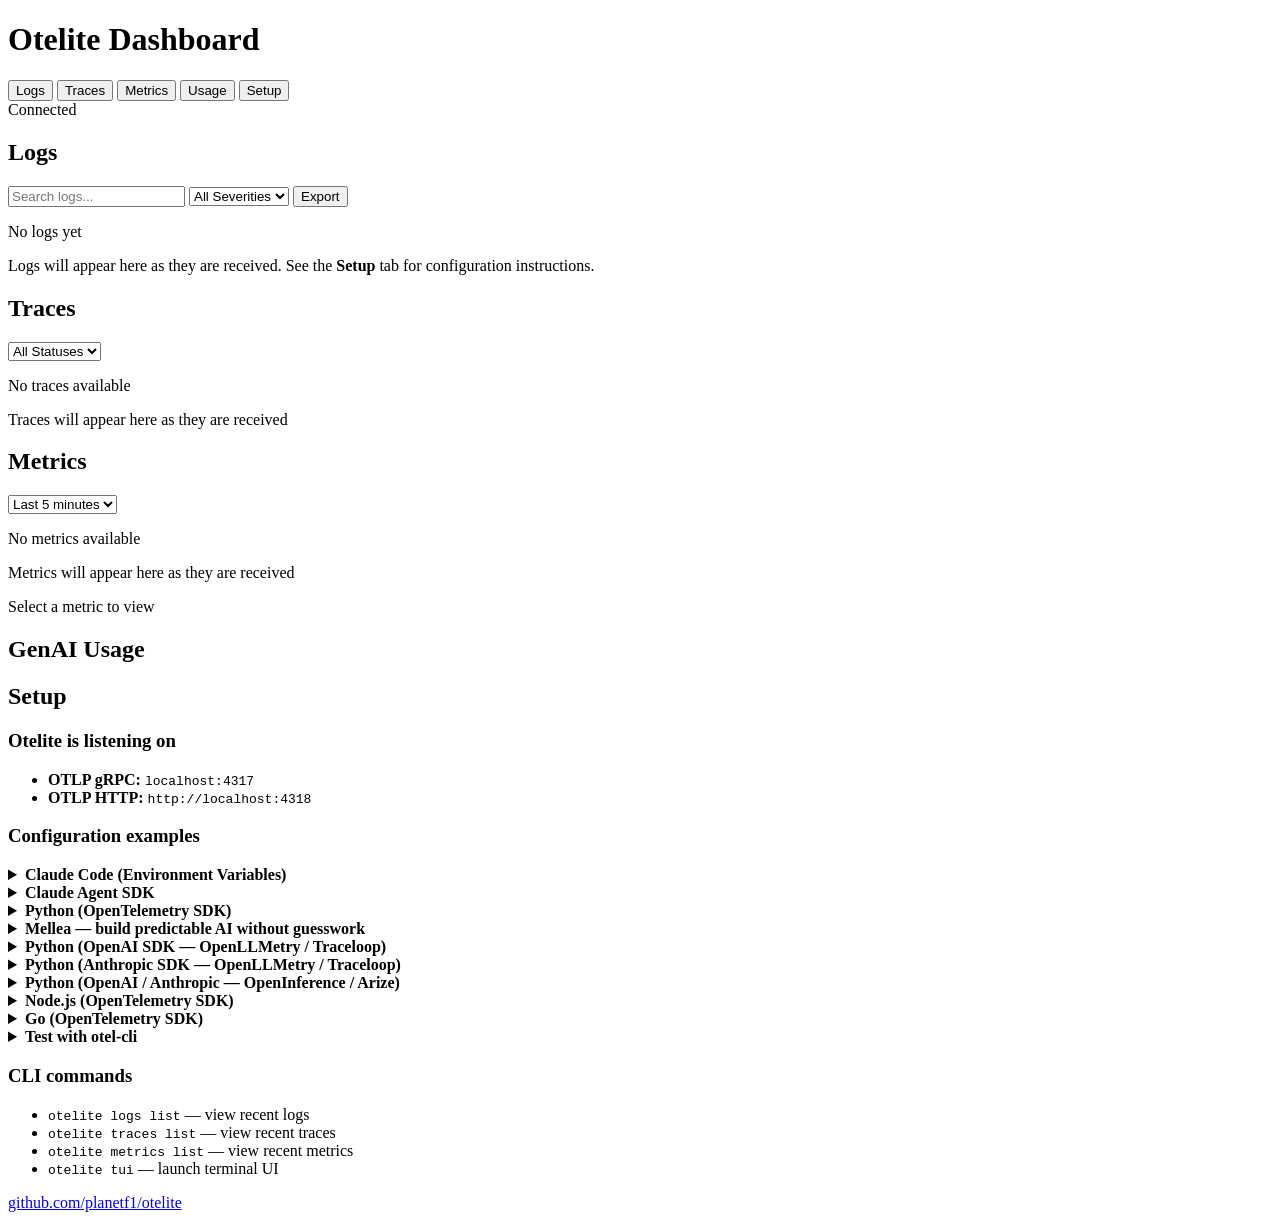
==== crates/otelite-api/static/index.html @ a9fd6233 "docs: trim Mellea Setup snippet to one-liner + mellea.ai link" ====
<!DOCTYPE html>
<html lang="en">
<head>
    <meta charset="UTF-8">
    <meta name="viewport" content="width=device-width, initial-scale=1.0">
    <title>Otelite Dashboard</title>
    <link rel="stylesheet" href="/css/styles.css">
</head>
<body>
    <div id="app">
        <!-- Header -->
        <header class="header">
            <div class="header-content">
                <h1 class="logo">Otelite Dashboard</h1>
                <nav class="nav">
                    <button class="nav-btn active" data-view="logs">Logs</button>
                    <button class="nav-btn" data-view="traces">Traces</button>
                    <button class="nav-btn" data-view="metrics">Metrics</button>
                    <button class="nav-btn" data-view="usage">Usage</button>
                    <button class="nav-btn" data-view="setup">Setup</button>
                </nav>
                <div class="connection-status">
                    <div class="status-wrapper" id="status-wrapper" role="button" tabindex="0" aria-label="Server status">
                        <span class="status-indicator" id="status-indicator"></span>
                        <span class="status-text" id="status-text">Connected</span>
                    </div>
                    <div class="status-popover" id="status-popover"></div>
                </div>
            </div>
        </header>

        <!-- Main Content Area -->
        <main class="main-content">
            <!-- Logs View -->
            <div id="logs-view" class="view active">
                <div class="view-header">
                    <h2>Logs</h2>
                    <div class="controls">
                        <input type="text" id="log-search" class="search-input" placeholder="Search logs...">
                        <select id="severity-filter" class="filter-select">
                            <option value="">All Severities</option>
                            <option value="ERROR">Error</option>
                            <option value="WARN">Warning</option>
                            <option value="INFO">Info</option>
                            <option value="DEBUG">Debug</option>
                            <option value="TRACE">Trace</option>
                        </select>
                        <button id="export-logs" class="btn-secondary">Export</button>
                    </div>
                </div>
                <div id="logs-container" class="logs-container">
                    <div class="empty-state">
                        <p>No logs yet</p>
                        <p class="empty-state-hint">Logs will appear here as they are received. See the <strong>Setup</strong> tab for configuration instructions.</p>
                    </div>
                </div>
            </div>

            <!-- Traces View -->
            <div id="traces-view" class="view">
                <div class="view-header">
                    <h2>Traces</h2>
                    <div class="controls">
                        <select id="trace-status-filter" class="filter-select">
                            <option value="">All Statuses</option>
                            <option value="ok">OK</option>
                            <option value="error">Error</option>
                        </select>
                    </div>
                </div>
                <div id="traces-container" class="traces-container">
                    <div class="empty-state">
                        <p>No traces available</p>
                        <p class="empty-state-hint">Traces will appear here as they are received</p>
                    </div>
                </div>
            </div>

            <!-- Metrics View -->
            <div id="metrics-view" class="view">
                <div class="view-header">
                    <h2>Metrics</h2>
                    <div class="controls">
                        <select id="time-range" class="filter-select">
                            <option value="300">Last 5 minutes</option>
                            <option value="3600">Last 1 hour</option>
                            <option value="21600">Last 6 hours</option>
                            <option value="86400">Last 24 hours</option>
                        </select>
                    </div>
                </div>
                <div class="metrics-layout">
                    <div id="metrics-list" class="metrics-list">
                        <div class="empty-state">
                            <p>No metrics available</p>
                            <p class="empty-state-hint">Metrics will appear here as they are received</p>
                        </div>
                    </div>
                    <div id="metrics-graph" class="metrics-graph">
                        <div class="empty-state">
                            <p>Select a metric to view</p>
                        </div>
                    </div>
                </div>
            </div>
            <!-- Usage View -->
            <div id="usage-view" class="view">
                <div class="view-header">
                    <h2>GenAI Usage</h2>
                </div>
                <div id="usage-container"></div>
            </div>

            <!-- Setup View -->
            <div id="setup-view" class="view">
                <div class="view-header">
                    <h2>Setup</h2>
                </div>
                <div class="setup-container">
                    <div class="onboarding-section">
                        <h3>Otelite is listening on</h3>
                        <ul class="endpoint-list">
                            <li><strong>OTLP gRPC:</strong> <code>localhost:4317</code></li>
                            <li><strong>OTLP HTTP:</strong> <code>http://localhost:4318</code></li>
                        </ul>
                    </div>

                    <div class="onboarding-section">
                        <h3>Configuration examples</h3>

                        <details class="config-example">
                            <summary><strong>Claude Code (Environment Variables)</strong></summary>
                            <pre><code># Set these environment variables before running Claude Code.
# Telemetry is off by default — CLAUDE_CODE_ENABLE_TELEMETRY=1 is required.
export CLAUDE_CODE_ENABLE_TELEMETRY=1
export OTEL_EXPORTER_OTLP_ENDPOINT=http://localhost:4318
export OTEL_EXPORTER_OTLP_PROTOCOL=http/protobuf
export OTEL_SERVICE_NAME=claude-code
export OTEL_LOGS_EXPORTER=otlp
export OTEL_METRICS_EXPORTER=otlp

# Optional: distributed traces (beta) — interaction / llm_request / tool spans
export CLAUDE_CODE_ENHANCED_TELEMETRY_BETA=1
export OTEL_TRACES_EXPORTER=otlp

# Optional: include prompt / tool input content in events (off by default)
# export OTEL_LOG_USER_PROMPTS=1
# export OTEL_LOG_TOOL_DETAILS=1</code></pre>
                            <p class="config-doc-link">Official docs: <a href="https://docs.claude.com/en/docs/claude-code/monitoring-usage" target="_blank" rel="noopener">docs.claude.com › Claude Code › Monitoring usage</a> — authoritative list of env vars, metric names, event names, and attributes.</p>
                        </details>

                        <details class="config-example">
                            <summary><strong>Claude Agent SDK</strong></summary>
                            <pre><code># The Agent SDK runs the Claude Code CLI as a child process,
# so the same env vars apply. Set them before launching your agent:
export CLAUDE_CODE_ENABLE_TELEMETRY=1
export OTEL_EXPORTER_OTLP_ENDPOINT=http://localhost:4318
export OTEL_EXPORTER_OTLP_PROTOCOL=http/protobuf
export OTEL_LOGS_EXPORTER=otlp
export OTEL_METRICS_EXPORTER=otlp
# Note: do NOT use OTEL_*_EXPORTER=console under the SDK
# (console output collides with the SDK's message channel).</code></pre>
                            <p class="config-doc-link">Official docs: <a href="https://code.claude.com/docs/en/agent-sdk/observability" target="_blank" rel="noopener">code.claude.com › Agent SDK › Observability with OpenTelemetry</a>.</p>
                        </details>

                        <details class="config-example">
                            <summary><strong>Python (OpenTelemetry SDK)</strong></summary>
                            <pre><code>from opentelemetry import trace
from opentelemetry.exporter.otlp.proto.http.trace_exporter import OTLPSpanExporter
from opentelemetry.sdk.trace import TracerProvider
from opentelemetry.sdk.trace.export import BatchSpanProcessor

exporter = OTLPSpanExporter(endpoint="http://localhost:4318/v1/traces")
provider = TracerProvider()
provider.add_span_processor(BatchSpanProcessor(exporter))
trace.set_tracer_provider(provider)

tracer = trace.get_tracer(__name__)
with tracer.start_as_current_span("my-operation"):
    print("Hello from Python!")</code></pre>
                            <p class="config-doc-link">Official docs: <a href="https://opentelemetry.io/docs/languages/python/" target="_blank" rel="noopener">opentelemetry.io › Python</a>.</p>
                        </details>

                        <details class="config-example">
                            <summary><strong>Mellea — build predictable AI without guesswork</strong></summary>
                            <pre><code>pip install "mellea[telemetry]"
export OTEL_EXPORTER_OTLP_ENDPOINT=http://localhost:4317
export MELLEA_TRACE_APPLICATION=true MELLEA_TRACE_BACKEND=true
export MELLEA_METRICS_ENABLED=true MELLEA_METRICS_OTLP=true</code></pre>
                            <p class="config-doc-link">Mellea is a Python library for writing generative programs — structured outputs, verifiable requirements, automatic retries. Backend spans follow OTel GenAI semconv so the Usage page and trace waterfall work out of the box. See <a href="https://mellea.ai" target="_blank" rel="noopener">mellea.ai</a> · <a href="https://docs.mellea.ai/evaluation-and-observability/telemetry" target="_blank" rel="noopener">telemetry docs</a> · <a href="https://github.com/generative-computing/mellea" target="_blank" rel="noopener">github.com/generative-computing/mellea</a>.</p>
                        </details>

                        <details class="config-example">
                            <summary><strong>Python (OpenAI SDK — OpenLLMetry / Traceloop)</strong></summary>
                            <pre><code># pip install opentelemetry-instrumentation-openai
from opentelemetry.instrumentation.openai import OpenAIInstrumentor
from opentelemetry.exporter.otlp.proto.http.trace_exporter import OTLPSpanExporter
from opentelemetry.sdk.trace import TracerProvider
from opentelemetry.sdk.trace.export import BatchSpanProcessor
import openai

exporter = OTLPSpanExporter(endpoint="http://localhost:4318/v1/traces")
provider = TracerProvider()
provider.add_span_processor(BatchSpanProcessor(exporter))
OpenAIInstrumentor().instrument()

client = openai.OpenAI()
response = client.chat.completions.create(
    model="gpt-4",
    messages=[{"role": "user", "content": "Hello!"}]
)
# Default: prompts/completions are captured on span attributes.
# Disable with: export TRACELOOP_TRACE_CONTENT=false</code></pre>
                            <p class="config-doc-link">Official docs: <a href="https://github.com/traceloop/openllmetry/tree/main/packages/opentelemetry-instrumentation-openai" target="_blank" rel="noopener">traceloop/openllmetry › opentelemetry-instrumentation-openai</a>.</p>
                        </details>

                        <details class="config-example">
                            <summary><strong>Python (Anthropic SDK — OpenLLMetry / Traceloop)</strong></summary>
                            <pre><code># pip install opentelemetry-instrumentation-anthropic
from opentelemetry.instrumentation.anthropic import AnthropicInstrumentor
from opentelemetry.exporter.otlp.proto.http.trace_exporter import OTLPSpanExporter
from opentelemetry.sdk.trace import TracerProvider
from opentelemetry.sdk.trace.export import BatchSpanProcessor
import anthropic

exporter = OTLPSpanExporter(endpoint="http://localhost:4318/v1/traces")
provider = TracerProvider()
provider.add_span_processor(BatchSpanProcessor(exporter))
AnthropicInstrumentor().instrument()

client = anthropic.Anthropic()
message = client.messages.create(
    model="claude-sonnet-4-5",
    max_tokens=1024,
    messages=[{"role": "user", "content": "Hello!"}],
)</code></pre>
                            <p class="config-doc-link">Official docs: <a href="https://github.com/traceloop/openllmetry/tree/main/packages/opentelemetry-instrumentation-anthropic" target="_blank" rel="noopener">traceloop/openllmetry › opentelemetry-instrumentation-anthropic</a>. OpenLLMetry also covers Bedrock, Cohere, Gemini, Groq, Mistral, Ollama, VertexAI — same pattern; see the <a href="https://github.com/traceloop/openllmetry#%EF%B8%8F-what-do-we-instrument" target="_blank" rel="noopener">full list</a>.</p>
                        </details>

                        <details class="config-example">
                            <summary><strong>Python (OpenAI / Anthropic — OpenInference / Arize)</strong></summary>
                            <pre><code># pip install openinference-instrumentation-openai opentelemetry-sdk \
#             opentelemetry-exporter-otlp
from openinference.instrumentation.openai import OpenAIInstrumentor
from opentelemetry.exporter.otlp.proto.http.trace_exporter import OTLPSpanExporter
from opentelemetry.sdk.trace import TracerProvider
from opentelemetry.sdk.trace.export import BatchSpanProcessor
import openai

provider = TracerProvider()
provider.add_span_processor(BatchSpanProcessor(
    OTLPSpanExporter(endpoint="http://localhost:4318/v1/traces")))
OpenAIInstrumentor().instrument(tracer_provider=provider)

# Swap OpenAIInstrumentor for AnthropicInstrumentor (from
# openinference.instrumentation.anthropic) for Claude apps, or for
# LangChainInstrumentor, LlamaIndexInstrumentor, etc.</code></pre>
                            <p class="config-doc-link">Official docs: <a href="https://github.com/Arize-ai/openinference" target="_blank" rel="noopener">Arize-ai/openinference</a> — covers OpenAI, Anthropic, Bedrock, Mistral, LangChain, LlamaIndex, DSPy, CrewAI, LiteLLM, and more.</p>
                        </details>

                        <details class="config-example">
                            <summary><strong>Node.js (OpenTelemetry SDK)</strong></summary>
                            <pre><code>const { NodeTracerProvider } = require('@opentelemetry/sdk-trace-node');
const { OTLPTraceExporter } = require('@opentelemetry/exporter-trace-otlp-http');
const { BatchSpanProcessor } = require('@opentelemetry/sdk-trace-base');

const provider = new NodeTracerProvider();
provider.addSpanProcessor(new BatchSpanProcessor(new OTLPTraceExporter({
  url: 'http://localhost:4318/v1/traces'
})));
provider.register();</code></pre>
                        </details>

                        <details class="config-example">
                            <summary><strong>Go (OpenTelemetry SDK)</strong></summary>
                            <pre><code>exporter, _ := otlptracehttp.New(context.Background(),
    otlptracehttp.WithEndpoint("localhost:4318"),
    otlptracehttp.WithInsecure(),
)
provider := trace.NewTracerProvider(trace.WithBatcher(exporter))
otel.SetTracerProvider(provider)</code></pre>
                        </details>

                        <details class="config-example">
                            <summary><strong>Test with otel-cli</strong></summary>
                            <pre><code># Install: https://github.com/equinix-labs/otel-cli
otel-cli exec --endpoint http://localhost:4318 --service my-test -- echo "Hello Otelite!"</code></pre>
                        </details>
                    </div>

                    <div class="onboarding-section">
                        <h3>CLI commands</h3>
                        <ul>
                            <li><code>otelite logs list</code> — view recent logs</li>
                            <li><code>otelite traces list</code> — view recent traces</li>
                            <li><code>otelite metrics list</code> — view recent metrics</li>
                            <li><code>otelite tui</code> — launch terminal UI</li>
                        </ul>
                    </div>
                </div>
            </div>
        </main>
        <footer class="footer">
            <a href="https://github.com/planetf1/otelite" target="_blank" rel="noopener">github.com/planetf1/otelite</a>
        </footer>
    </div>

    <!-- Loading Overlay -->
    <div id="loading-overlay" class="loading-overlay hidden">
        <div class="spinner"></div>
    </div>

    <!-- Scripts -->
    <script type="module" src="/js/api.js"></script>
    <script type="module" src="/js/logs.js"></script>
    <script type="module" src="/js/traces.js"></script>
    <script type="module" src="/js/metrics.js"></script>
    <script type="module" src="/js/usage.js"></script>
    <script type="module" src="/js/app.js"></script>
</body>
</html>
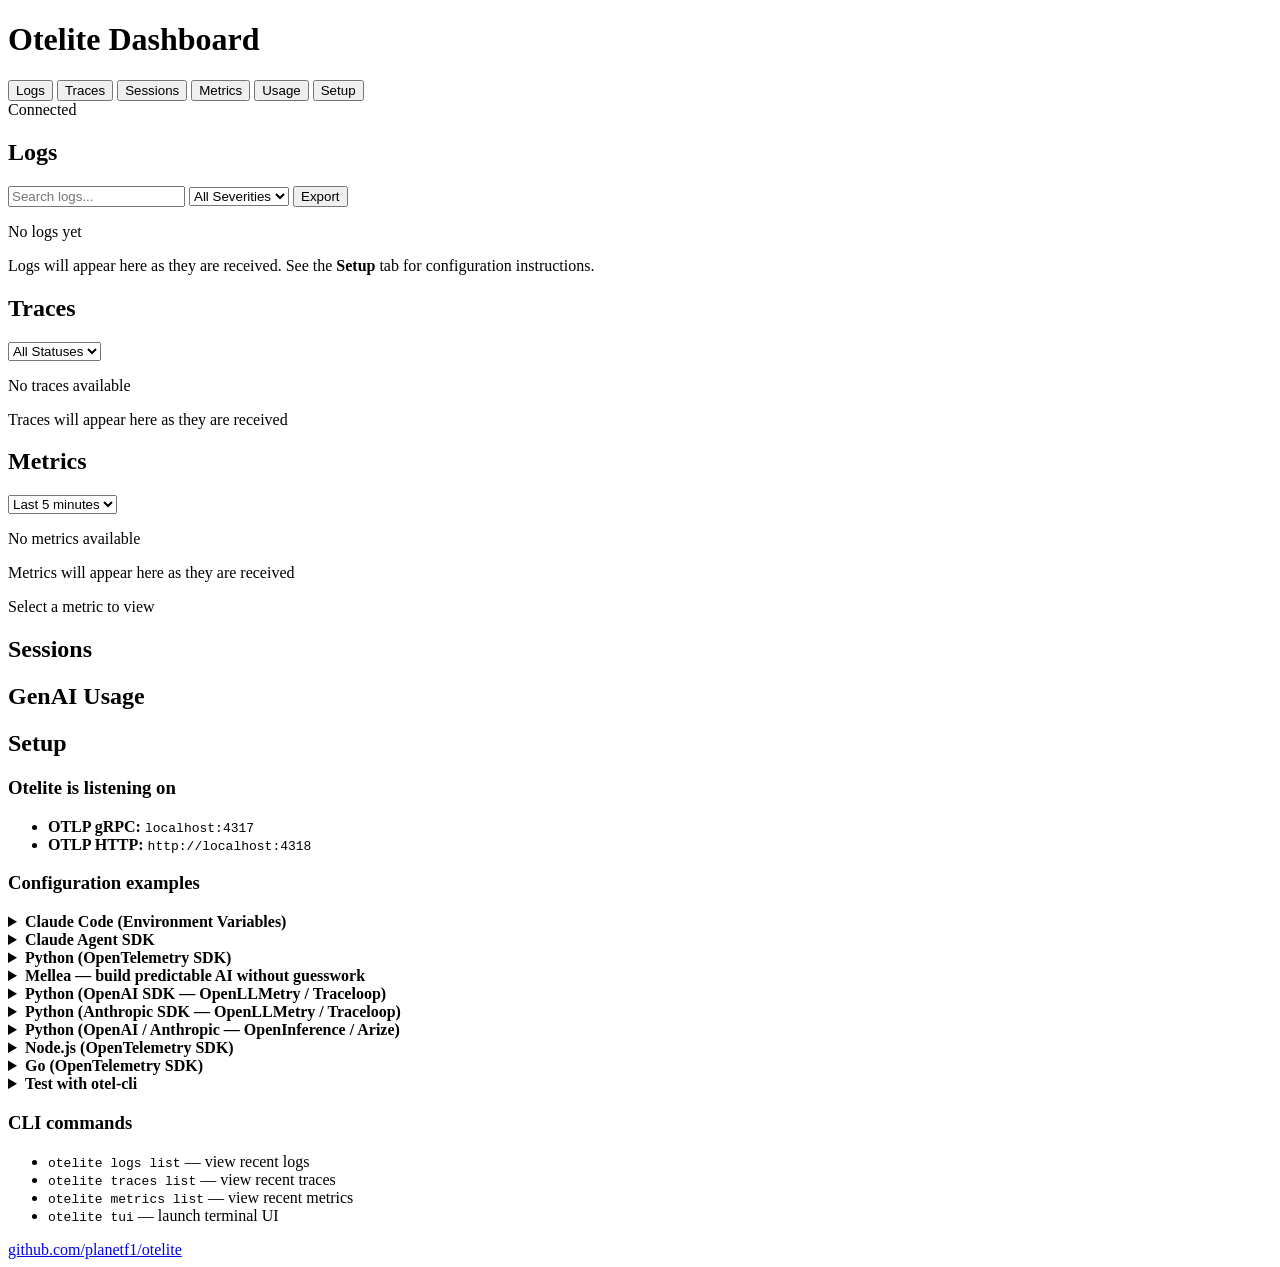
==== commit 563ba6f4: "feat(ui,api): add Sessions tab + GET /api/sessions list endpoint The Session Report was previously r" ====
--- a/crates/otelite-api/static/index.html
+++ b/crates/otelite-api/static/index.html
@@ -15,6 +15,7 @@
                 <nav class="nav">
                     <button class="nav-btn active" data-view="logs">Logs</button>
                     <button class="nav-btn" data-view="traces">Traces</button>
+                    <button class="nav-btn" data-view="sessions">Sessions</button>
                     <button class="nav-btn" data-view="metrics">Metrics</button>
                     <button class="nav-btn" data-view="usage">Usage</button>
                     <button class="nav-btn" data-view="setup">Setup</button>
@@ -103,6 +104,14 @@
                     </div>
                 </div>
             </div>
+            <!-- Sessions View -->
+            <div id="sessions-view" class="view">
+                <div class="view-header">
+                    <h2>Sessions</h2>
+                </div>
+                <div id="sessions-container"></div>
+            </div>
+
             <!-- Usage View -->
             <div id="usage-view" class="view">
                 <div class="view-header">
@@ -183,10 +192,12 @@
 
                         <details class="config-example">
                             <summary><strong>Mellea — build predictable AI without guesswork</strong></summary>
-                            <pre><code>pip install "mellea[telemetry]"
+                            <pre><code>uv pip install "mellea[telemetry]"
 export OTEL_EXPORTER_OTLP_ENDPOINT=http://localhost:4317
-export MELLEA_TRACE_APPLICATION=true MELLEA_TRACE_BACKEND=true
-export MELLEA_METRICS_ENABLED=true MELLEA_METRICS_OTLP=true</code></pre>
+export MELLEA_TRACE_APPLICATION=true
+export MELLEA_TRACE_BACKEND=true
+export MELLEA_METRICS_ENABLED=true
+export MELLEA_METRICS_OTLP=true</code></pre>
                             <p class="config-doc-link">Mellea is a Python library for writing generative programs — structured outputs, verifiable requirements, automatic retries. Backend spans follow OTel GenAI semconv so the Usage page and trace waterfall work out of the box. See <a href="https://mellea.ai" target="_blank" rel="noopener">mellea.ai</a> · <a href="https://docs.mellea.ai/evaluation-and-observability/telemetry" target="_blank" rel="noopener">telemetry docs</a> · <a href="https://github.com/generative-computing/mellea" target="_blank" rel="noopener">github.com/generative-computing/mellea</a>.</p>
                         </details>
 
@@ -311,9 +322,11 @@
     </div>
 
     <!-- Scripts -->
+    <script type="module" src="/js/lazy.js"></script>
     <script type="module" src="/js/api.js"></script>
     <script type="module" src="/js/logs.js"></script>
     <script type="module" src="/js/traces.js"></script>
+    <script type="module" src="/js/sessions.js"></script>
     <script type="module" src="/js/metrics.js"></script>
     <script type="module" src="/js/usage.js"></script>
     <script type="module" src="/js/app.js"></script>
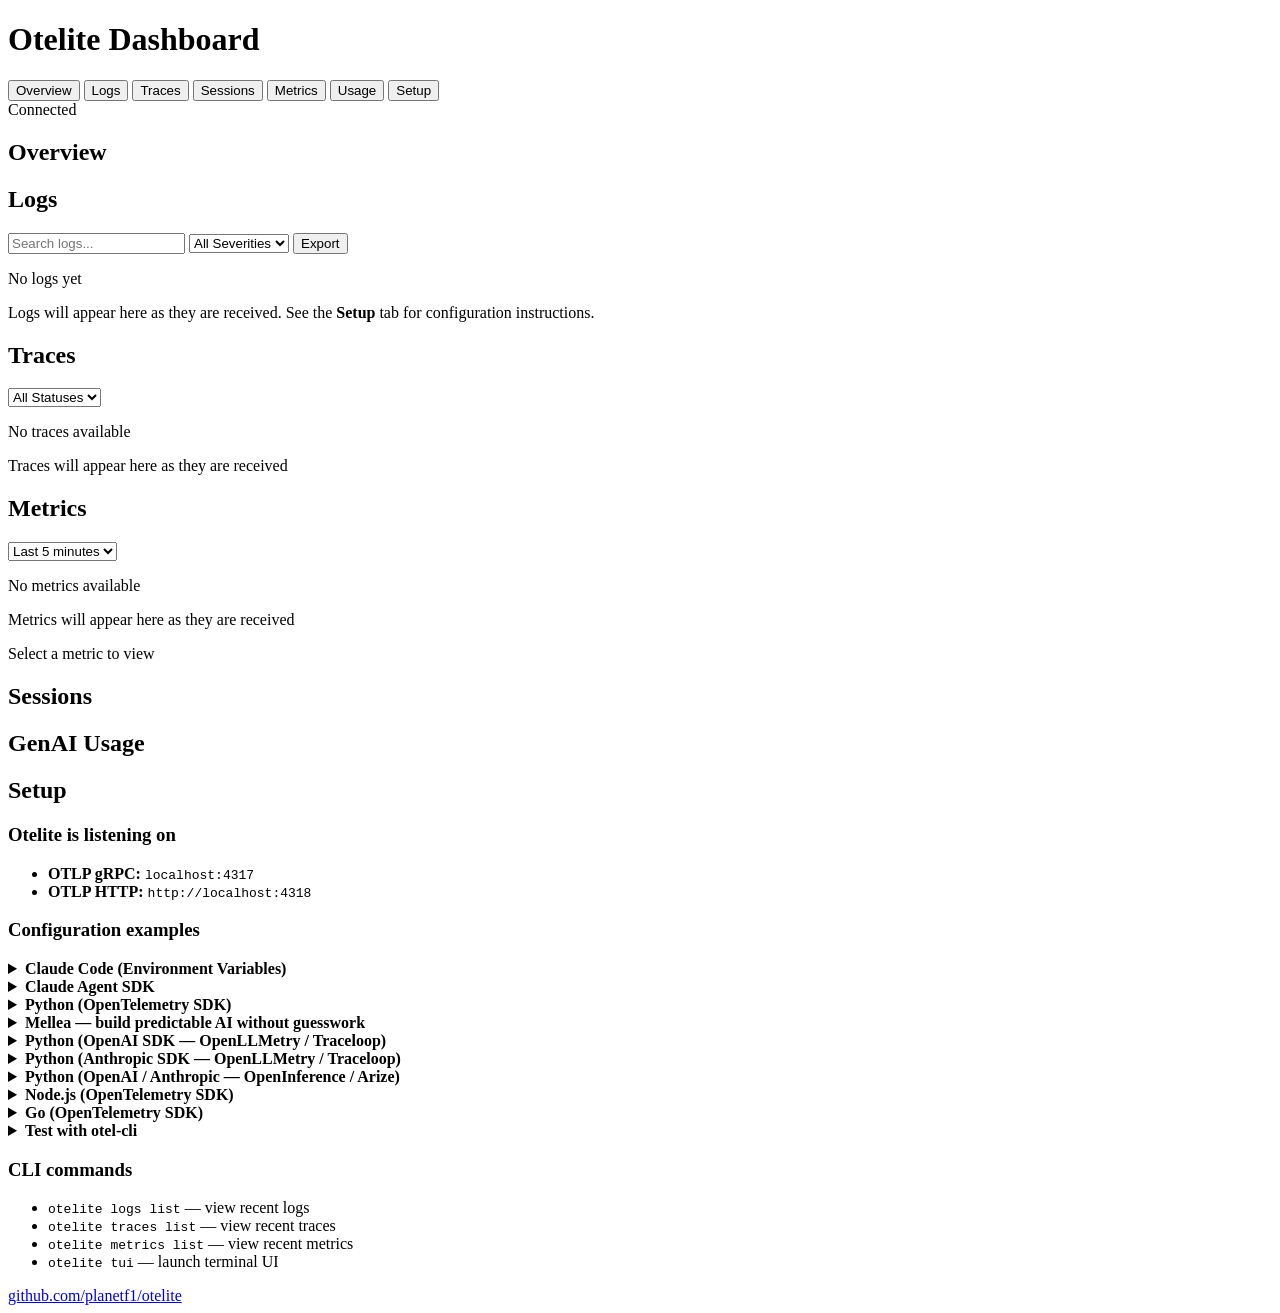
==== commit 0be327da: "feat(ui): Overview landing page with 5 lazy-loaded widgets The dashboard now defaults to a task-orie" ====
--- a/crates/otelite-api/static/index.html
+++ b/crates/otelite-api/static/index.html
@@ -13,7 +13,8 @@
             <div class="header-content">
                 <h1 class="logo">Otelite Dashboard</h1>
                 <nav class="nav">
-                    <button class="nav-btn active" data-view="logs">Logs</button>
+                    <button class="nav-btn active" data-view="overview">Overview</button>
+                    <button class="nav-btn" data-view="logs">Logs</button>
                     <button class="nav-btn" data-view="traces">Traces</button>
                     <button class="nav-btn" data-view="sessions">Sessions</button>
                     <button class="nav-btn" data-view="metrics">Metrics</button>
@@ -32,8 +33,16 @@
 
         <!-- Main Content Area -->
         <main class="main-content">
+            <!-- Overview View -->
+            <div id="overview-view" class="view active">
+                <div class="view-header">
+                    <h2>Overview</h2>
+                </div>
+                <div id="overview-container"></div>
+            </div>
+
             <!-- Logs View -->
-            <div id="logs-view" class="view active">
+            <div id="logs-view" class="view">
                 <div class="view-header">
                     <h2>Logs</h2>
                     <div class="controls">
@@ -329,6 +338,7 @@
     <script type="module" src="/js/sessions.js"></script>
     <script type="module" src="/js/metrics.js"></script>
     <script type="module" src="/js/usage.js"></script>
+    <script type="module" src="/js/overview.js"></script>
     <script type="module" src="/js/app.js"></script>
 </body>
 </html>
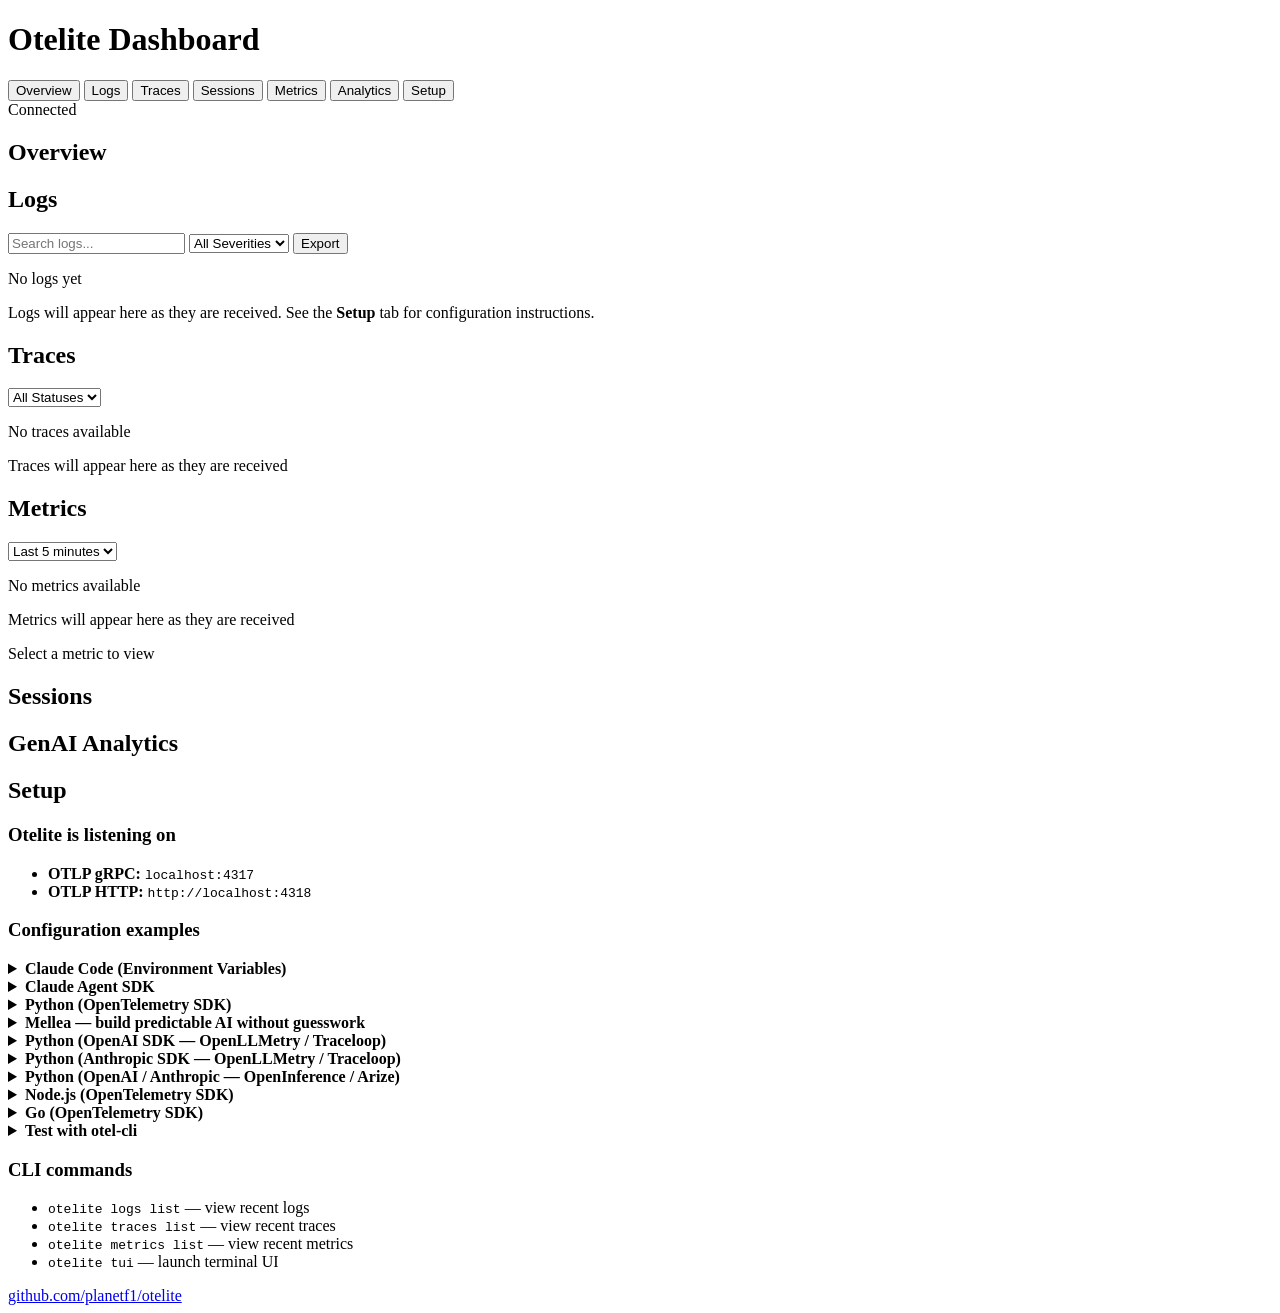
==== commit 961d452b: "refactor(ui): regroup Usage tab into Analytics accordion sections Rename the Usage tab to Analytics " ====
--- a/crates/otelite-api/static/index.html
+++ b/crates/otelite-api/static/index.html
@@ -18,7 +18,7 @@
                     <button class="nav-btn" data-view="traces">Traces</button>
                     <button class="nav-btn" data-view="sessions">Sessions</button>
                     <button class="nav-btn" data-view="metrics">Metrics</button>
-                    <button class="nav-btn" data-view="usage">Usage</button>
+                    <button class="nav-btn" data-view="analytics">Analytics</button>
                     <button class="nav-btn" data-view="setup">Setup</button>
                 </nav>
                 <div class="connection-status">
@@ -121,12 +121,12 @@
                 <div id="sessions-container"></div>
             </div>
 
-            <!-- Usage View -->
-            <div id="usage-view" class="view">
-                <div class="view-header">
-                    <h2>GenAI Usage</h2>
-                </div>
-                <div id="usage-container"></div>
+            <!-- Analytics View -->
+            <div id="analytics-view" class="view">
+                <div class="view-header">
+                    <h2>GenAI Analytics</h2>
+                </div>
+                <div id="analytics-container"></div>
             </div>
 
             <!-- Setup View -->
@@ -337,7 +337,7 @@
     <script type="module" src="/js/traces.js"></script>
     <script type="module" src="/js/sessions.js"></script>
     <script type="module" src="/js/metrics.js"></script>
-    <script type="module" src="/js/usage.js"></script>
+    <script type="module" src="/js/analytics.js"></script>
     <script type="module" src="/js/overview.js"></script>
     <script type="module" src="/js/app.js"></script>
 </body>
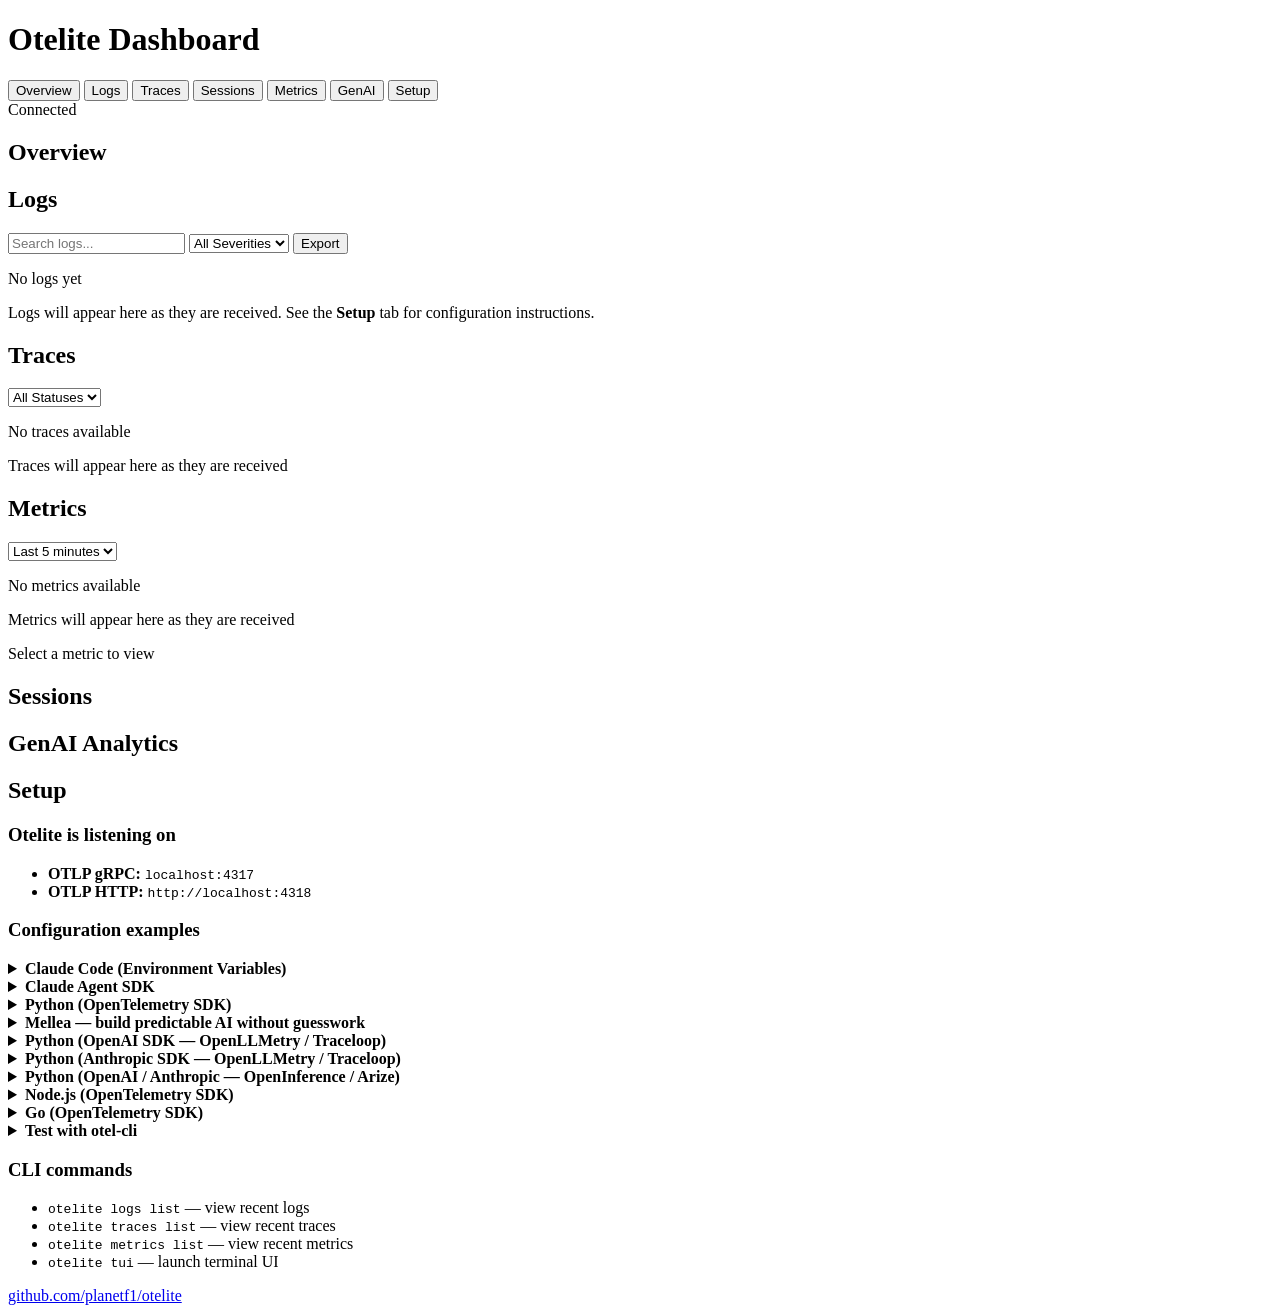
==== commit a988272b: "chore: rename Analytics tab to GenAI Every panel on the tab is LLM-specific while otelite stays a ge" ====
--- a/crates/otelite-api/static/index.html
+++ b/crates/otelite-api/static/index.html
@@ -18,7 +18,7 @@
                     <button class="nav-btn" data-view="traces">Traces</button>
                     <button class="nav-btn" data-view="sessions">Sessions</button>
                     <button class="nav-btn" data-view="metrics">Metrics</button>
-                    <button class="nav-btn" data-view="analytics">Analytics</button>
+                    <button class="nav-btn" data-view="analytics">GenAI</button>
                     <button class="nav-btn" data-view="setup">Setup</button>
                 </nav>
                 <div class="connection-status">
